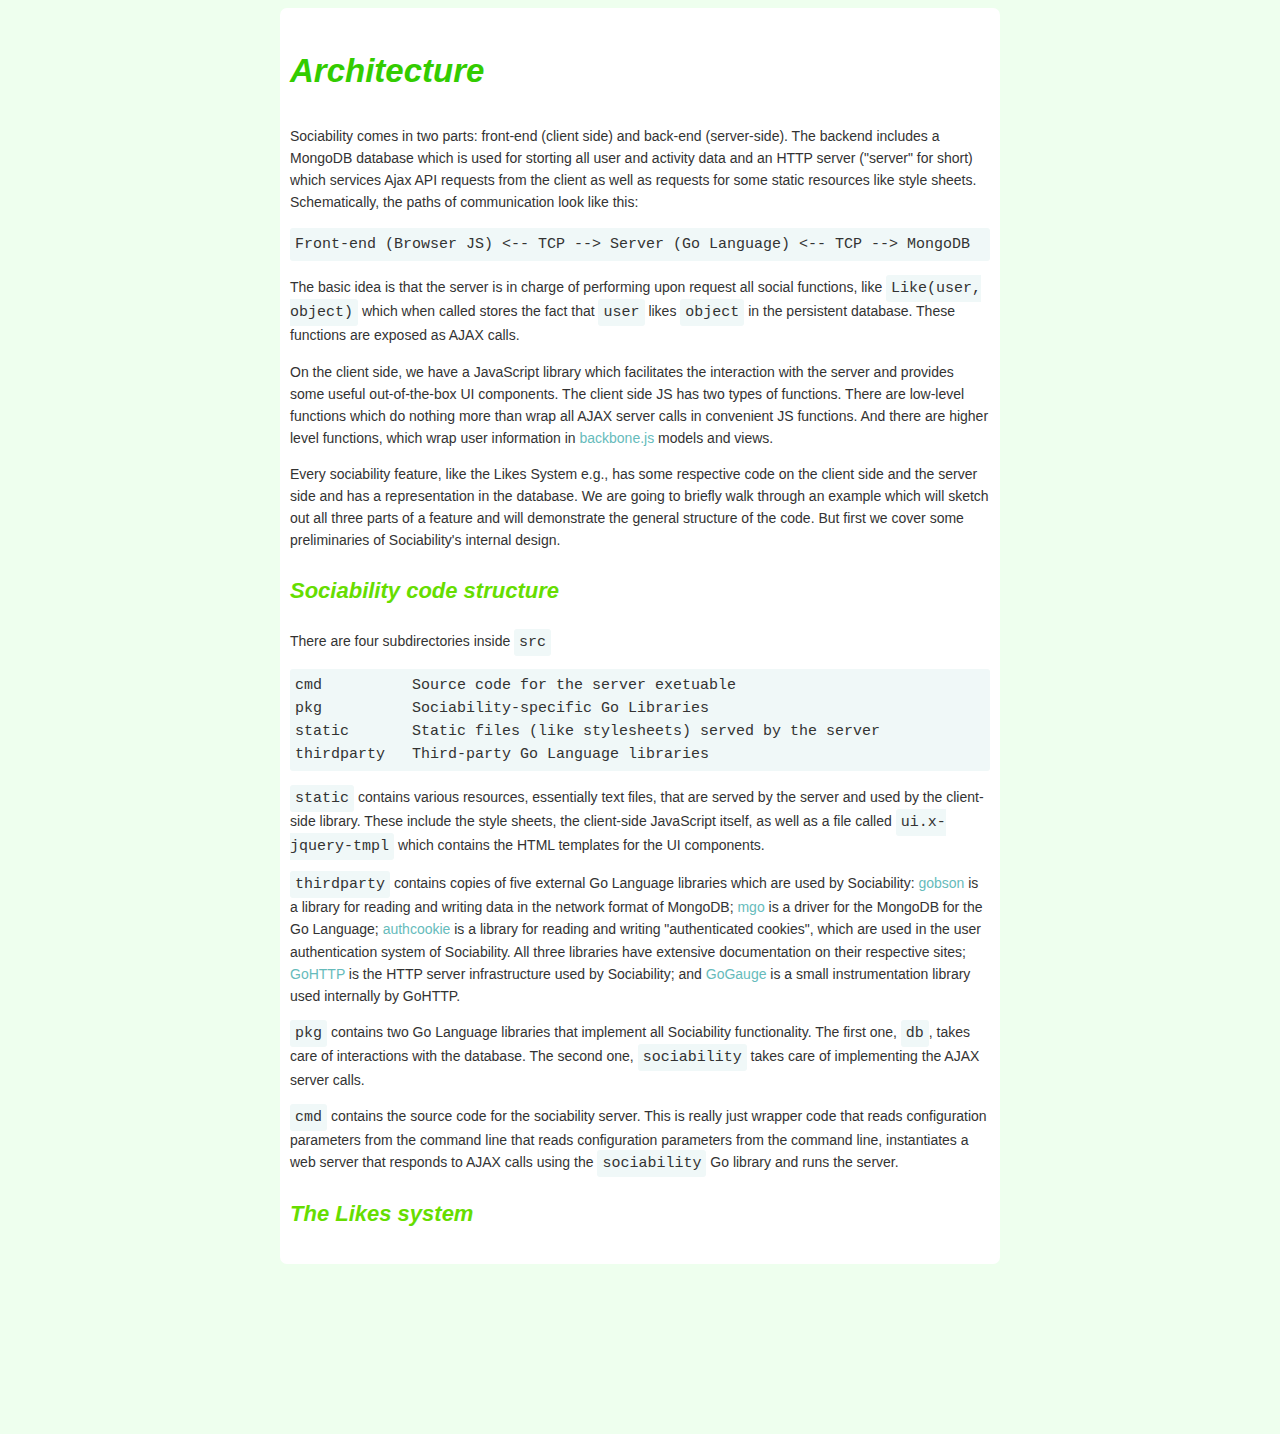
==== arch.html @ bb1a923a "ok" ====
<!doctype html>
<!--[if lt IE 7 ]><html lang="en" class="no-js ie6"><![endif]-->
<!--[if (gt IE 6)|!(IE)]><!--><html lang="en" class="no-js"><!--<![endif]-->
<head>
    <meta charset="utf-8">
    <meta name="viewport" content="initial-scale=1.0, user-scalable=no" />

    <title>Sociability documentation</title>
    <meta name="description" content="Sociability dcumentation">
    <meta name="author" content="Petar Maymounkov">

    <link href="screen.css" media="screen, projection" rel="stylesheet" type="text/css" />
</head>

<body>
	<div class="content">
		<h2>Architecture</h2>
		<p>Sociability comes in two parts: front-end (client side) and back-end
		(server-side). The backend includes a MongoDB database which is used for
		storting all user and activity data and an HTTP server ("server" for short)
		which services Ajax API requests from the client as well as requests 
		for some static resources like style sheets. Schematically, the paths of
		communication look like this:</p>
		<pre>Front-end (Browser JS) <-- TCP --> Server (Go Language) <-- TCP --> MongoDB</pre>
		
		<p>The basic idea is that the server is in charge of performing upon request all social
		functions, like <code>Like(user, object)</code> which when called stores the fact
		that <code>user</code> likes <code>object</code> in the persistent database.
		These functions are exposed as AJAX calls.
		</p>

		<p>On the client side, we have a JavaScript library which facilitates the
		interaction with the server and provides some useful out-of-the-box UI components.
		The client side JS has two types of functions. There are low-level functions which
		do nothing more than wrap all AJAX server calls in convenient JS functions. And
		there are higher level functions, which wrap user information in <a
			href="">backbone.js</a> models and views.</p>

		<p>Every sociability feature, like the Likes System e.g., has some respective code
		on the client side and the server side and has a representation in the database.
		We are going to briefly walk through an example which will sketch out all three
		parts of a feature and will demonstrate the general structure of the code. But
		first we cover some preliminaries of Sociability's internal design.</p>

		<h3>Sociability code structure</h3>
		There are four subdirectories inside <code>src</code>
<pre>
cmd          Source code for the server exetuable
pkg          Sociability-specific Go Libraries
static       Static files (like stylesheets) served by the server
thirdparty   Third-party Go Language libraries
</pre>
		<p><code>static</code> contains various resources, essentially text files, that are
		served by the server and used by the client-side library. These include the style
		sheets, the client-side JavaScript itself, as well as a file called 
		<code>ui.x-jquery-tmpl</code> which contains the HTML templates for the UI
		components.
		</p>

		<p><code>thirdparty</code> contains copies of five external Go Language libraries
		which are used by Sociability: <a href="">gobson</a> is a library for reading and 
		writing data in the network format of MongoDB; <a href="">mgo</a> is a driver for
		the MongoDB for the Go Language; <a href="">authcookie</a> is a library for reading
		and writing "authenticated cookies", which are used in the user authentication
		system of Sociability. All three libraries have extensive documentation on their
		respective sites; <a href="">GoHTTP</a> is the HTTP server infrastructure used by
		Sociability; and <a href="">GoGauge</a> is a small instrumentation library used
		internally by GoHTTP.</p>

		<p><code>pkg</code> contains two Go Language libraries that implement all
		Sociability functionality. The first one, <code>db</code>, takes care of
		interactions with the database. The second one, <code>sociability</code> takes care
		of implementing the AJAX server calls.</p>

		<p><code>cmd</code> contains the source code for the sociability server. This is
		really just wrapper code that reads configuration parameters from the command line
		that reads configuration parameters from the command line, instantiates a web server
		that responds to AJAX calls using the <code>sociability</code> Go library and runs
		the server.</p>

		<h3>The Likes system</h3>
	</div>
</body>
</html>
---- screen.css ----
* {
	font: 14px verdana, sans-serif;
	line-height: 1.58em;
	color: #333;
	background: #efe;
}

a, a:link, a:visited { 
	background: inherit;
	color: #6bb;
	font: inherit; 
	text-decoration: none; 
}
a:hover { 
	background: #000;
	color: #fff;
}

a.anchor, a.anchor:link, a.anchor:visited, a.anchor:hover {
	color: inherit;
	border: inherit;
	padding: inherit;
	margin: inherit;
	background: inherit;
	text-decoration: inherit;
	text-shadow: inherit;
}

code, pre {
	font: 15px/23px Courier, monospace;
	background: #f0f8f8;
	padding: 5px;
	-webkit-border-radius: 3px;
	-moz-border-radius: 3px;
	border-radius: 3px;
	//border: 1px dotted #cca;
	border: 0;
}

pre {
}

h1, h2, h3, h4, h5 {
	font-family: Georgia, sans-serif;
	font-weight: bold;
	color: black;
}

h1 { font-size: 38px; }
h2 { font-size: 33px; font-style: italic; color: #3c0; }
h3 { font-size: 22px; font-style: italic; color: #6d0; }

div.content {
	margin: auto auto;
	width: 700px;
	margin-bottom: 170px;
	padding: 10px;
	-webkit-border-radius: 7px;
	-moz-border-radius: 7px;
	border-radius: 7px;
	background: #fff;
}
div.content p { background: inherit; }
div.content h2 { background: inherit; }
div.content h3 { background: inherit; }
div.content ul { background: inherit; }
div.content ol { background: inherit; }
div.content li { background: inherit; }
div.content dl { background: inherit; }
div.content dt { background: inherit; }
div.content dd { background: inherit; }
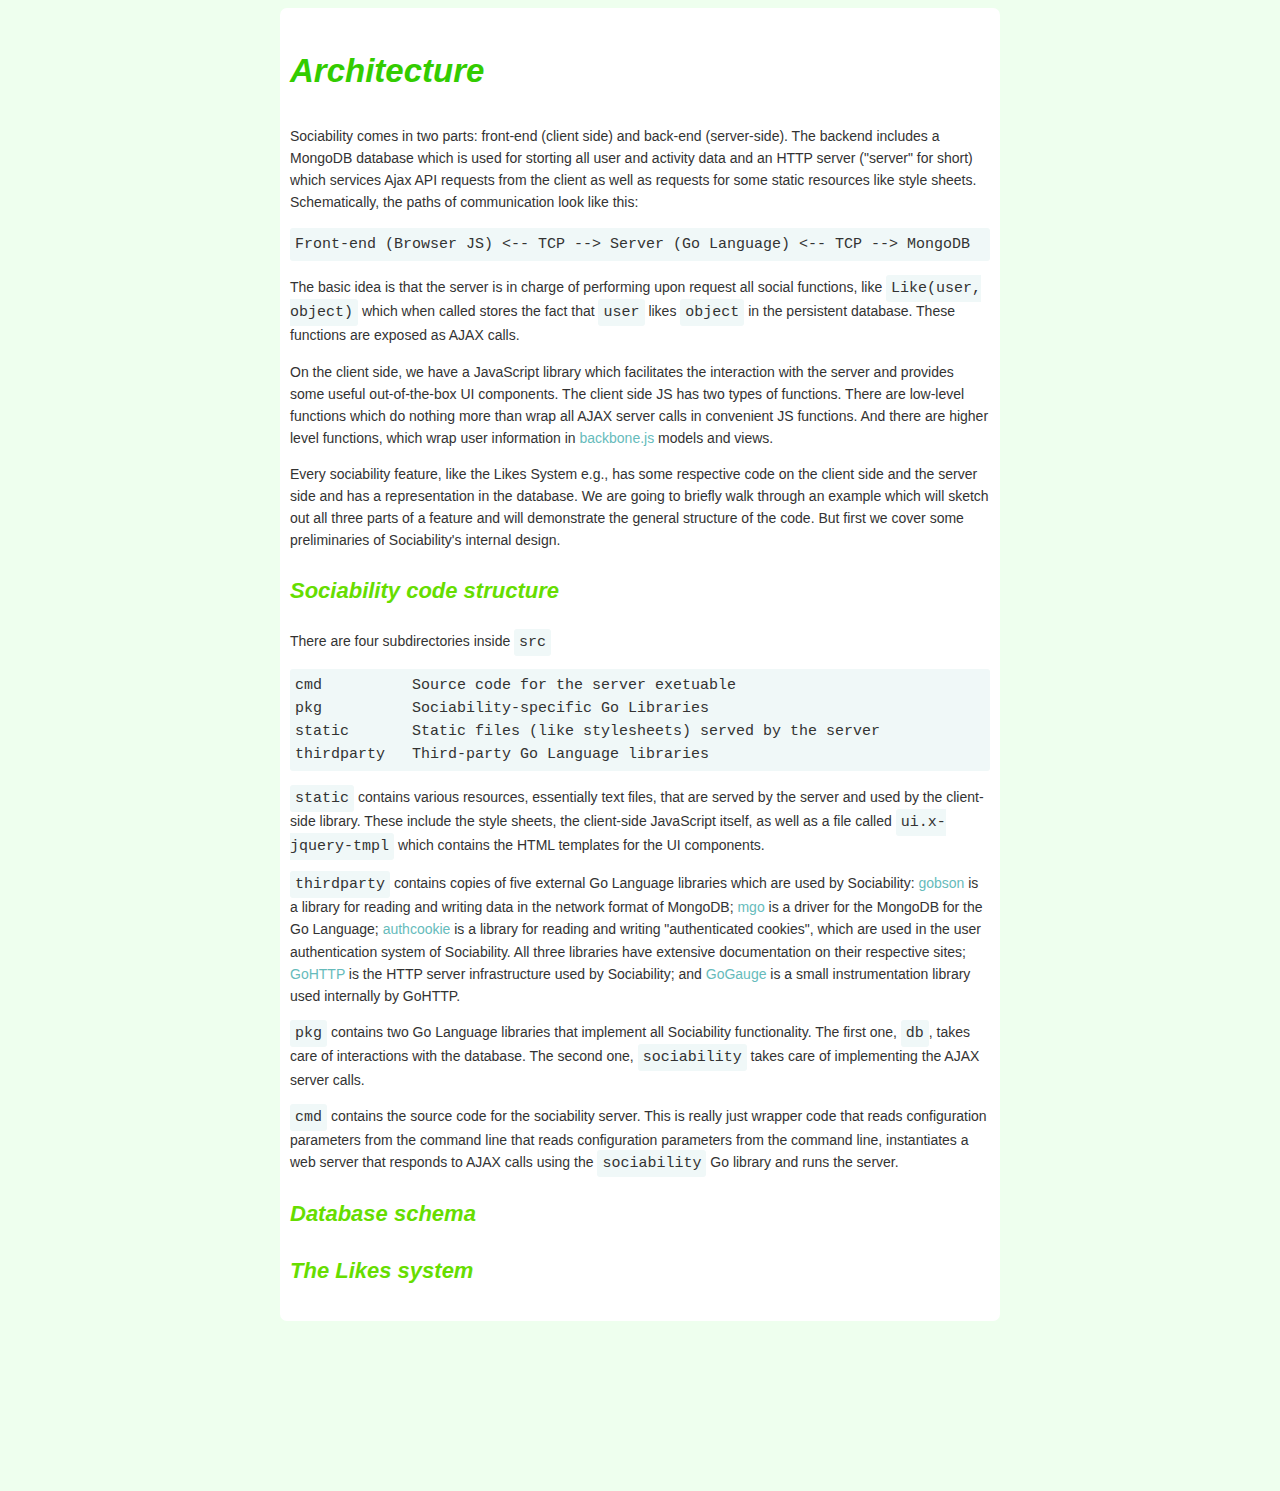
==== commit c182707e: "ok" ====
--- a/arch.html
+++ b/arch.html
@@ -78,6 +78,9 @@
 		that responds to AJAX calls using the <code>sociability</code> Go library and runs
 		the server.</p>
 
+		<h3>Database schema</h3>
+
+
 		<h3>The Likes system</h3>
 	</div>
 </body>
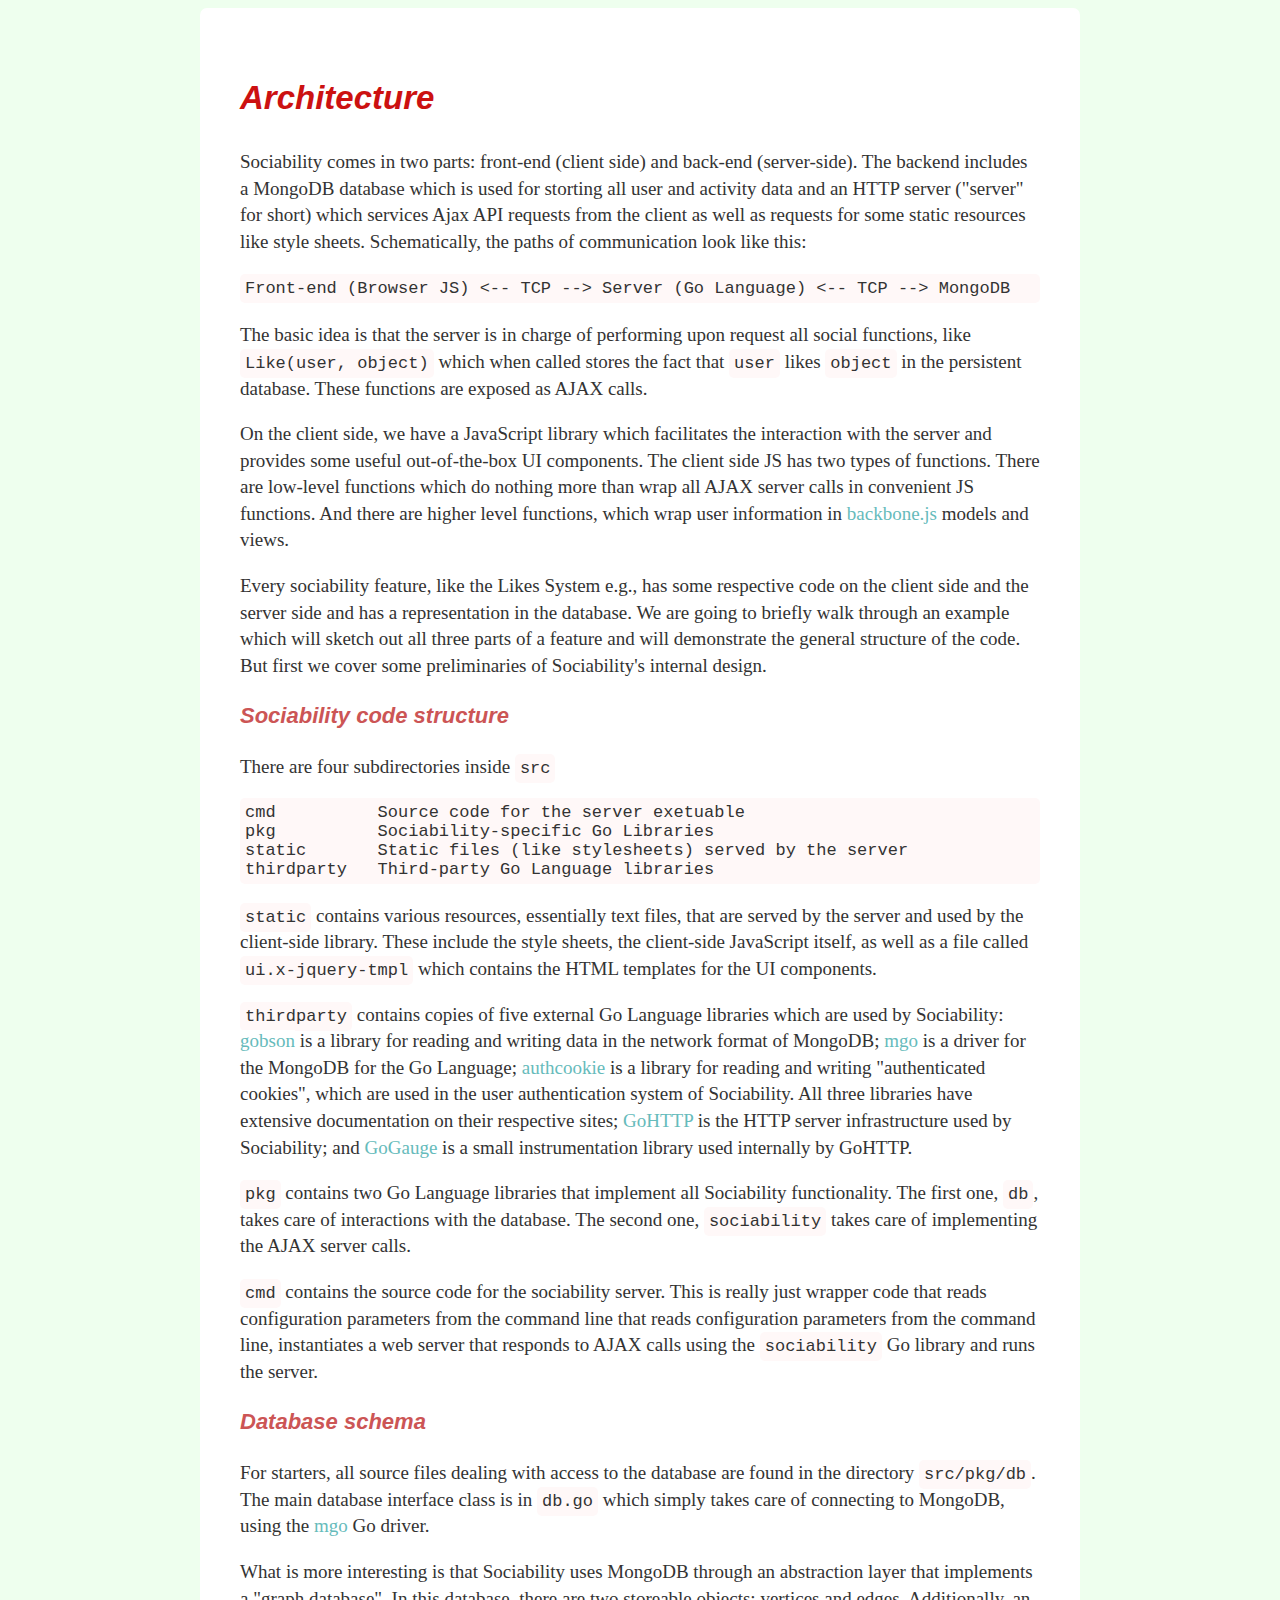
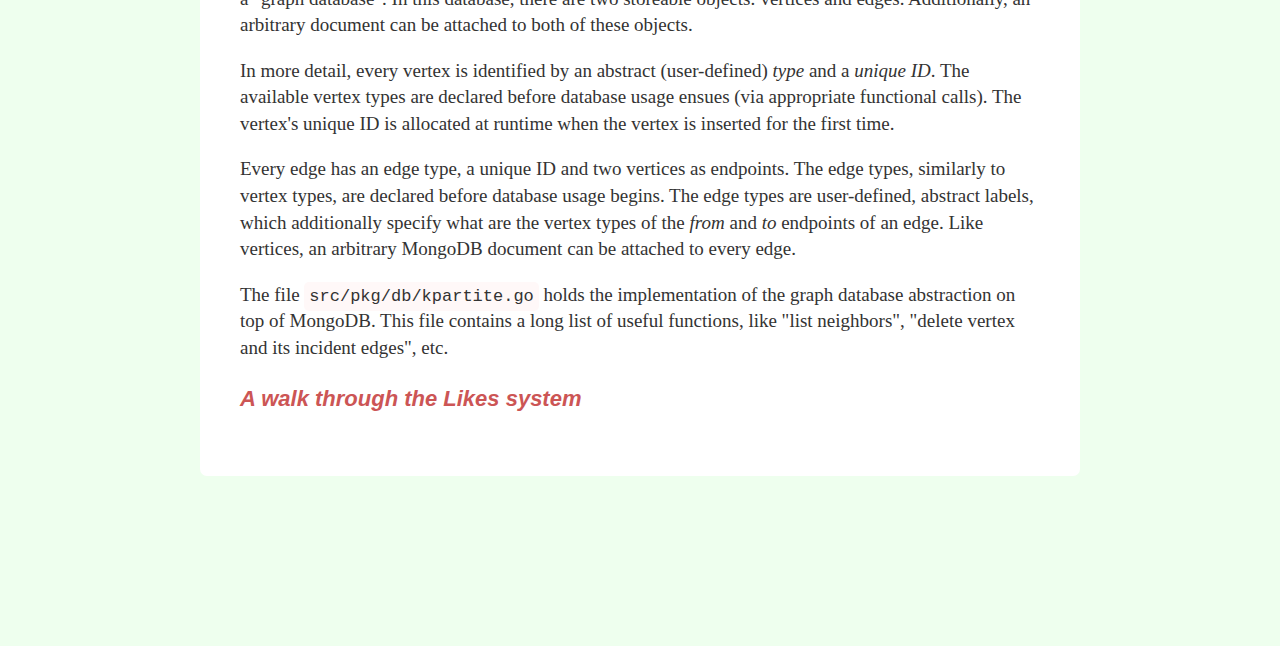
==== commit 82e9acc2: "ok" ====
--- a/arch.html
+++ b/arch.html
@@ -80,8 +80,35 @@
 
 		<h3>Database schema</h3>
 
+		<p>For starters, all source files dealing with access to the database are found in the directory
+		<code>src/pkg/db</code>. The main database interface class is in <code>db.go</code>
+		which simply takes care of connecting to MongoDB, using the <a href="">mgo</a>
+		Go driver.
+		</p>
 
-		<h3>The Likes system</h3>
+		<p>What is more interesting is that Sociability uses MongoDB through
+		an abstraction layer that implements a "graph database". In this database,
+		there are two storeable objects: vertices and edges. Additionally, an arbitrary
+		document can be attached to both of these objects.</p>
+
+		<p>In more detail, every vertex is identified by an abstract (user-defined) <em>type</em> and a 
+		<em>unique ID</em>. The available vertex types are declared before
+		database usage ensues (via appropriate functional calls). The vertex's unique ID is
+		allocated at runtime when the vertex is inserted for the first time.
+		</p>
+
+		<p>Every edge has an edge type, a unique ID and two vertices as endpoints. The edge
+		types, similarly to vertex types, are declared before database usage begins. The
+		edge types are user-defined, abstract labels, which additionally specify what are
+		the vertex types of the <em>from</em> and <em>to</em> endpoints of an edge.
+		Like vertices, an arbitrary MongoDB document can be attached to every edge.</p>
+
+		<p>The file <code>src/pkg/db/kpartite.go</code> holds the implementation of the
+		graph database abstraction on top of MongoDB. This file contains a long list of
+		useful functions, like "list neighbors", "delete vertex and its incident edges", etc.
+		</p>
+
+		<h3>A walk through the Likes system</h3>
 	</div>
 </body>
 </html>
--- a/screen.css
+++ b/screen.css
@@ -1,6 +1,6 @@
 * {
-	font: 14px verdana, sans-serif;
-	line-height: 1.58em;
+	font: 19px times, verdana, sans-serif;
+	line-height: 1.40em;
 	color: #333;
 	background: #efe;
 }
@@ -27,12 +27,12 @@
 }
 
 code, pre {
-	font: 15px/23px Courier, monospace;
-	background: #f0f8f8;
+	font: 17px Courier, monospace;
+	background: #fff8f8;
 	padding: 5px;
-	-webkit-border-radius: 3px;
-	-moz-border-radius: 3px;
-	border-radius: 3px;
+	-webkit-border-radius: 5px;
+	-moz-border-radius: 5px;
+	border-radius: 5px;
 	//border: 1px dotted #cca;
 	border: 0;
 }
@@ -46,15 +46,18 @@
 	color: black;
 }
 
+em { background: none; font-style: italic; }
+b { background: none; font-weight: bold; }
+
 h1 { font-size: 38px; }
-h2 { font-size: 33px; font-style: italic; color: #3c0; }
-h3 { font-size: 22px; font-style: italic; color: #6d0; }
+h2 { font-size: 33px; font-style: italic; color: #c11; }
+h3 { font-size: 22px; font-style: italic; color: #c55; }
 
 div.content {
 	margin: auto auto;
-	width: 700px;
+	width: 800px;
 	margin-bottom: 170px;
-	padding: 10px;
+	padding: 40px;
 	-webkit-border-radius: 7px;
 	-moz-border-radius: 7px;
 	border-radius: 7px;
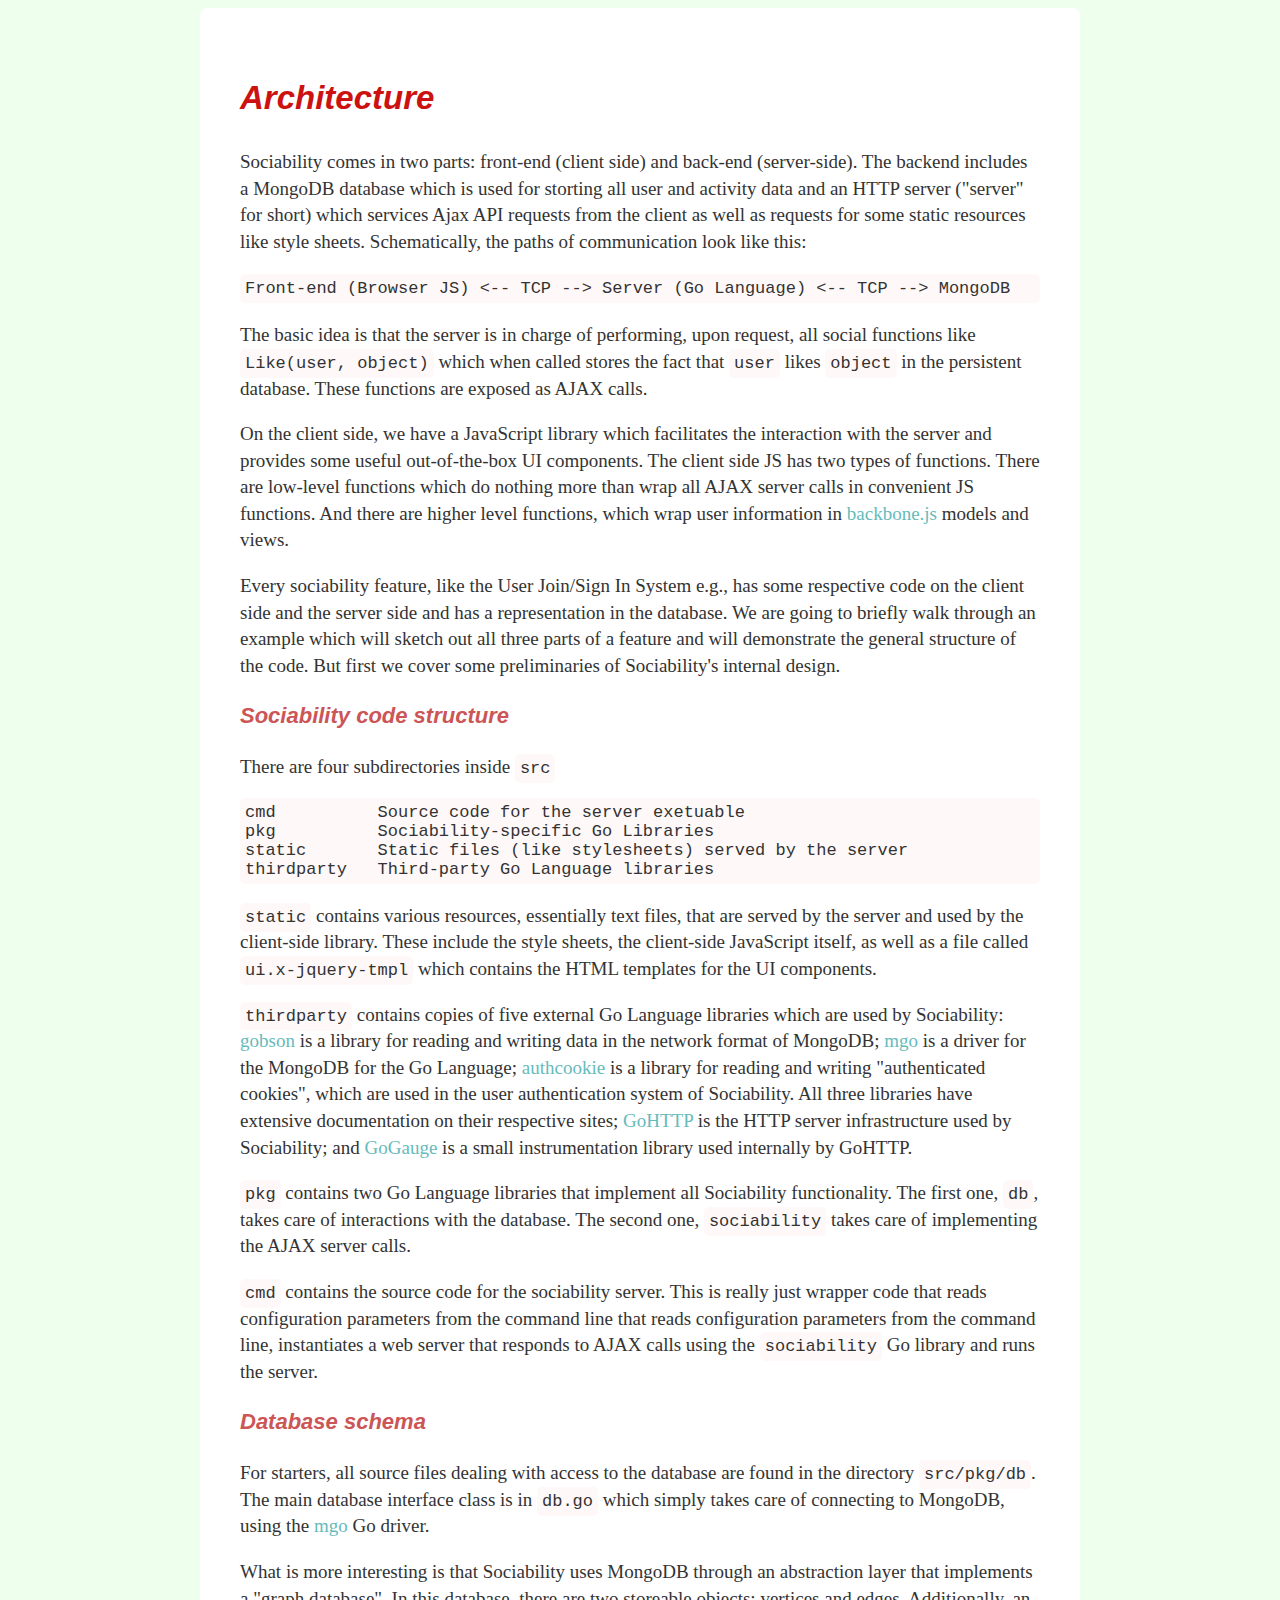
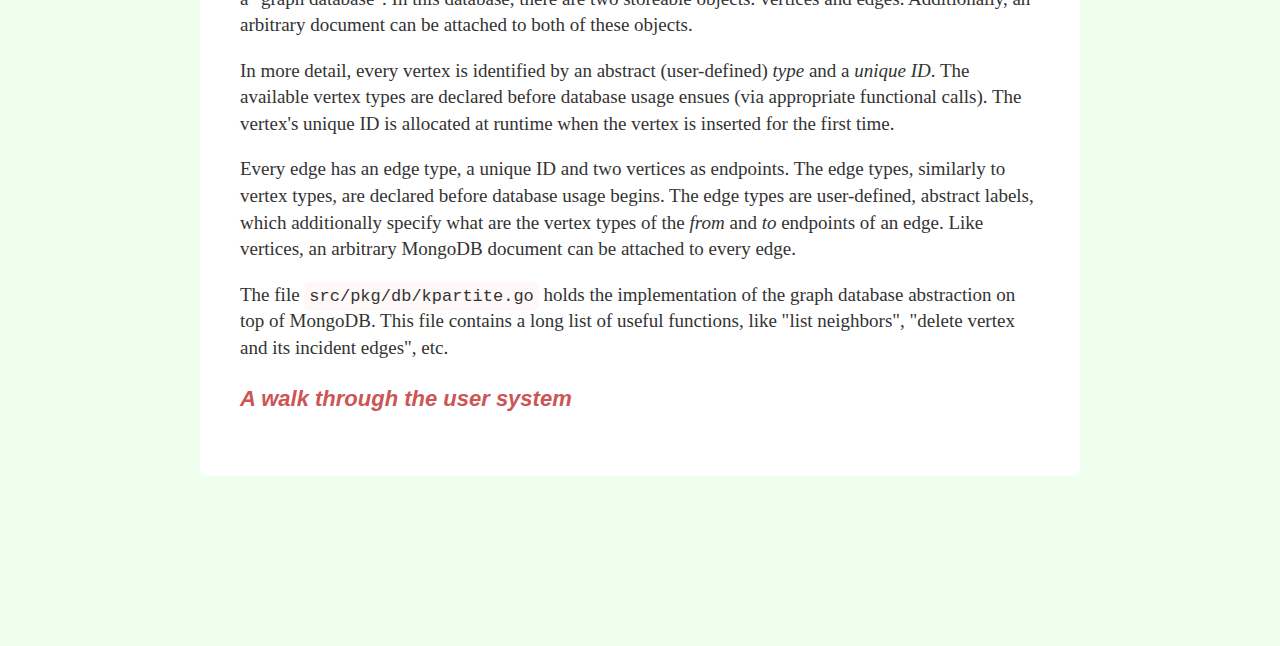
==== commit 08ac5bbb: "ok" ====
--- a/arch.html
+++ b/arch.html
@@ -23,8 +23,8 @@
 		communication look like this:</p>
 		<pre>Front-end (Browser JS) <-- TCP --> Server (Go Language) <-- TCP --> MongoDB</pre>
 		
-		<p>The basic idea is that the server is in charge of performing upon request all social
-		functions, like <code>Like(user, object)</code> which when called stores the fact
+		<p>The basic idea is that the server is in charge of performing, upon request, all social
+		functions like <code>Like(user, object)</code> which when called stores the fact
 		that <code>user</code> likes <code>object</code> in the persistent database.
 		These functions are exposed as AJAX calls.
 		</p>
@@ -36,7 +36,7 @@
 		there are higher level functions, which wrap user information in <a
 			href="">backbone.js</a> models and views.</p>
 
-		<p>Every sociability feature, like the Likes System e.g., has some respective code
+		<p>Every sociability feature, like the User Join/Sign In System e.g., has some respective code
 		on the client side and the server side and has a representation in the database.
 		We are going to briefly walk through an example which will sketch out all three
 		parts of a feature and will demonstrate the general structure of the code. But
@@ -108,7 +108,7 @@
 		useful functions, like "list neighbors", "delete vertex and its incident edges", etc.
 		</p>
 
-		<h3>A walk through the Likes system</h3>
+		<h3>A walk through the user system</h3>
 	</div>
 </body>
 </html>
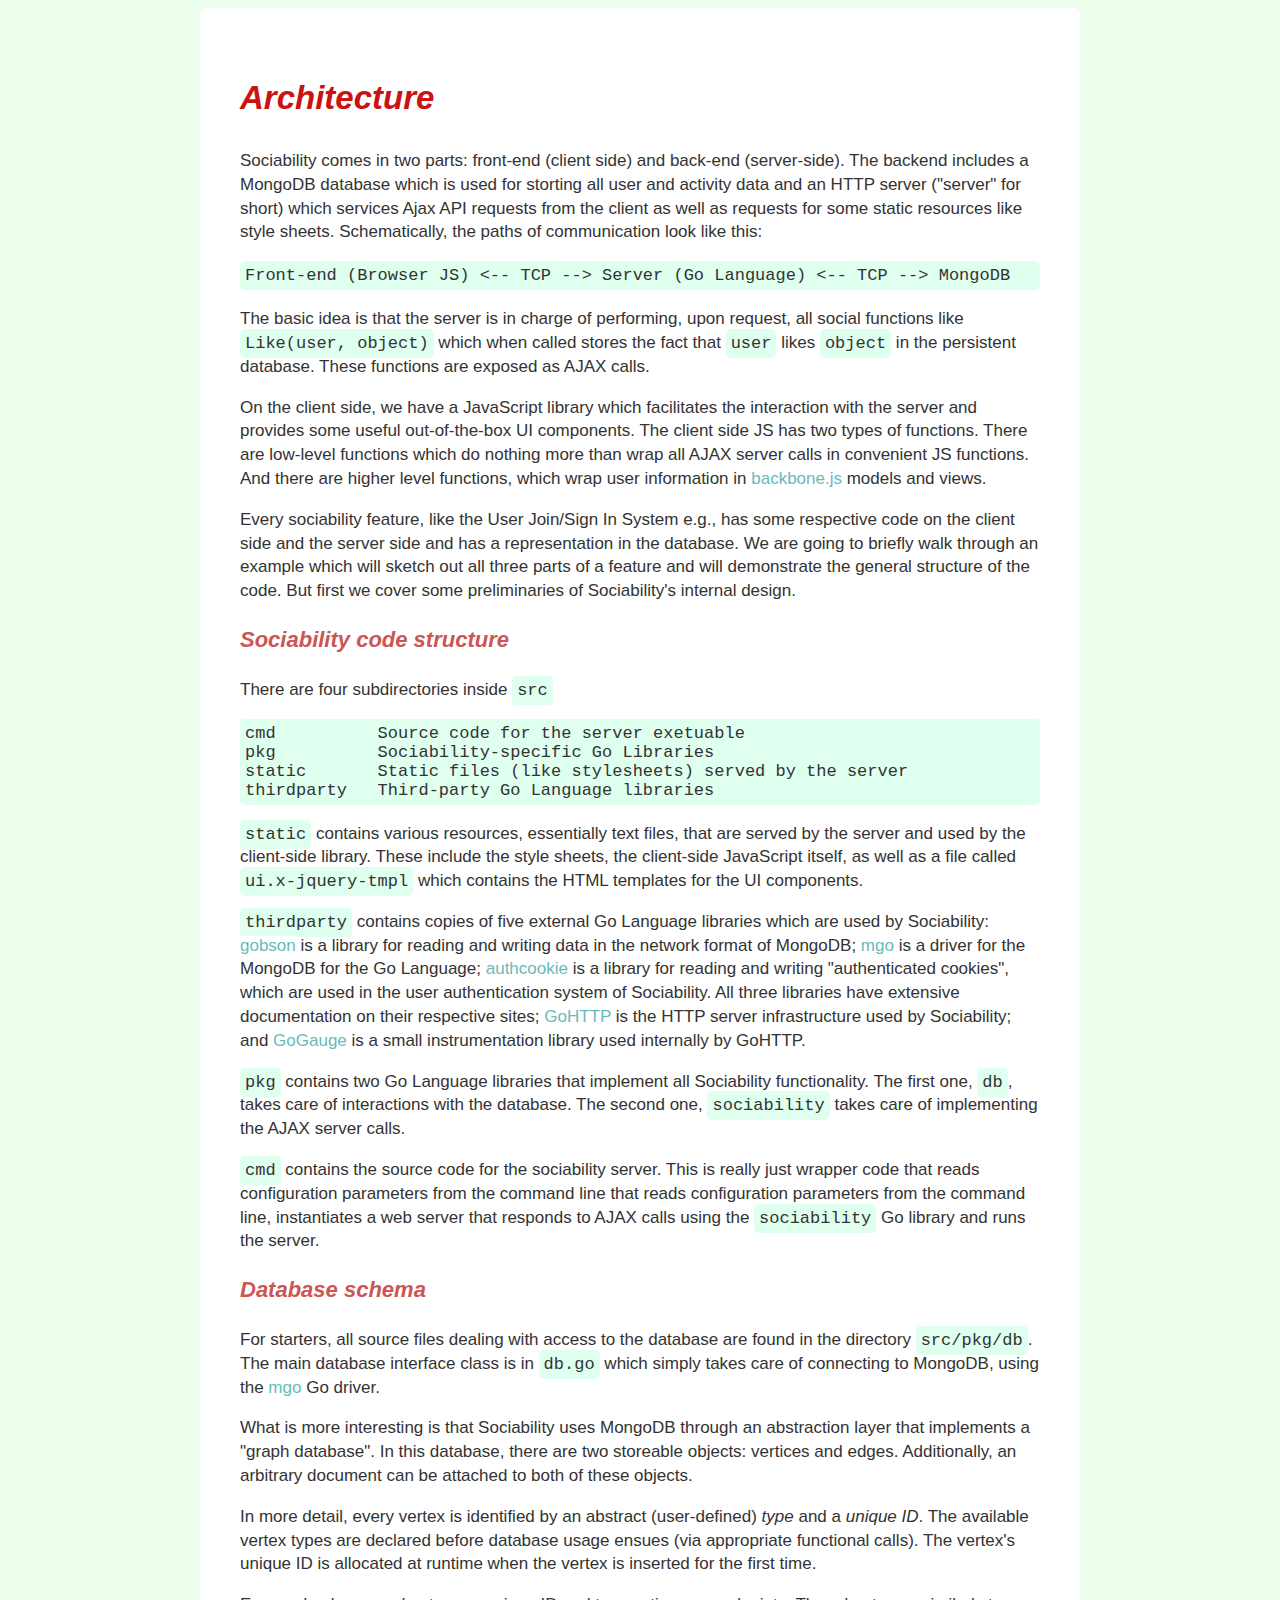
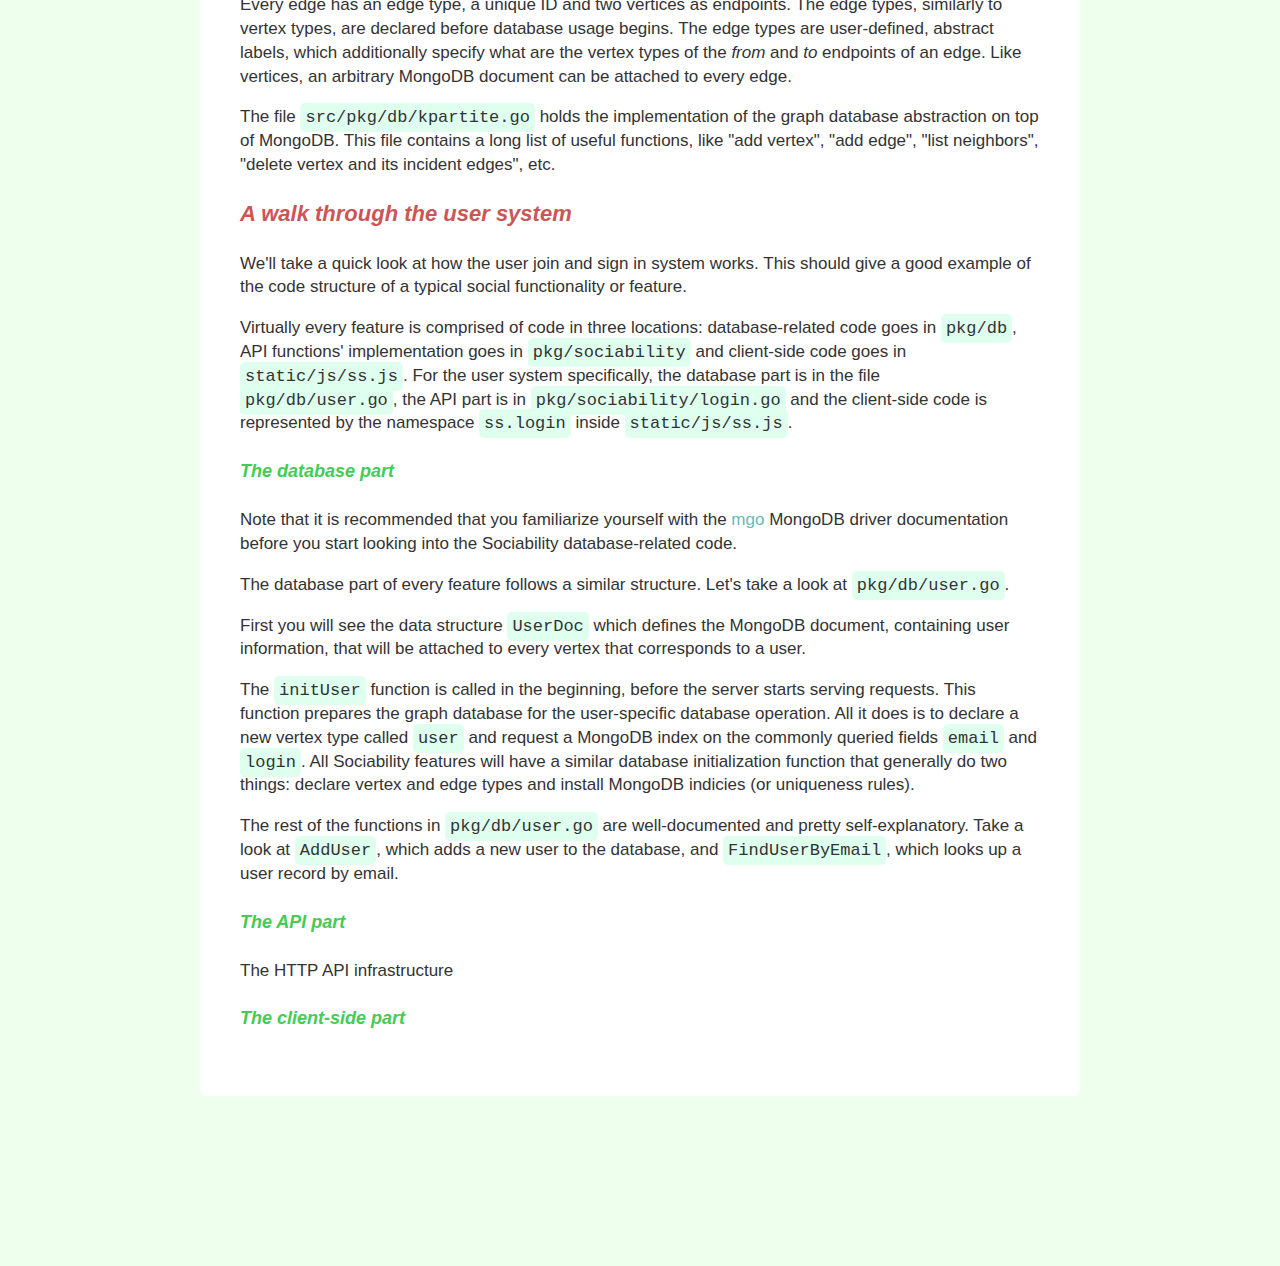
==== commit 95f04e1f: "ok" ====
--- a/arch.html
+++ b/arch.html
@@ -34,7 +34,7 @@
 		The client side JS has two types of functions. There are low-level functions which
 		do nothing more than wrap all AJAX server calls in convenient JS functions. And
 		there are higher level functions, which wrap user information in <a
-			href="">backbone.js</a> models and views.</p>
+			href="http://documentcloud.github.com/backbone/">backbone.js</a> models and views.</p>
 
 		<p>Every sociability feature, like the User Join/Sign In System e.g., has some respective code
 		on the client side and the server side and has a representation in the database.
@@ -58,13 +58,13 @@
 		</p>
 
 		<p><code>thirdparty</code> contains copies of five external Go Language libraries
-		which are used by Sociability: <a href="">gobson</a> is a library for reading and 
-		writing data in the network format of MongoDB; <a href="">mgo</a> is a driver for
-		the MongoDB for the Go Language; <a href="">authcookie</a> is a library for reading
+		which are used by Sociability: <a href="http://labix.org/gobson">gobson</a> is a library for reading and 
+		writing data in the network format of MongoDB; <a href="http://labix.org/mgo">mgo</a> is a driver for
+		the MongoDB for the Go Language; <a href="https://github.com/dchest/authcookie">authcookie</a> is a library for reading
 		and writing "authenticated cookies", which are used in the user authentication
 		system of Sociability. All three libraries have extensive documentation on their
-		respective sites; <a href="">GoHTTP</a> is the HTTP server infrastructure used by
-		Sociability; and <a href="">GoGauge</a> is a small instrumentation library used
+		respective sites; <a href="https://github.com/petar/GoHTTP">GoHTTP</a> is the HTTP server infrastructure used by
+		Sociability; and <a href="https://github.com/petar/GoGauge">GoGauge</a> is a small instrumentation library used
 		internally by GoHTTP.</p>
 
 		<p><code>pkg</code> contains two Go Language libraries that implement all
@@ -82,7 +82,8 @@
 
 		<p>For starters, all source files dealing with access to the database are found in the directory
 		<code>src/pkg/db</code>. The main database interface class is in <code>db.go</code>
-		which simply takes care of connecting to MongoDB, using the <a href="">mgo</a>
+		which simply takes care of connecting to MongoDB, using the <a
+			href="http://labix.org/mgo">mgo</a>
 		Go driver.
 		</p>
 
@@ -105,10 +106,54 @@
 
 		<p>The file <code>src/pkg/db/kpartite.go</code> holds the implementation of the
 		graph database abstraction on top of MongoDB. This file contains a long list of
-		useful functions, like "list neighbors", "delete vertex and its incident edges", etc.
+		useful functions, like "add vertex", "add edge", "list neighbors", 
+		"delete vertex and its incident edges", etc.
 		</p>
 
 		<h3>A walk through the user system</h3>
+		<p>We'll take a quick look at how the user join and sign in system works.
+	       	This should give a good example of the code structure of a typical social
+		functionality or feature.</p>
+
+		<p>Virtually every feature is comprised of code in three locations: database-related
+		code goes in <code>pkg/db</code>, API functions' implementation goes in 
+		<code>pkg/sociability</code> and client-side code goes in
+		<code>static/js/ss.js</code>. For the user system specifically, the database
+		part is in the file <code>pkg/db/user.go</code>, the API part is in
+		<code>pkg/sociability/login.go</code> and the client-side code is represented
+		by the namespace <code>ss.login</code> inside <code>static/js/ss.js</code>.
+
+		<h4>The database part</h4>
+		<p>Note that it is recommended that you familiarize yourself with the <a
+			href="http://labix.org/mgo">mgo</a> MongoDB driver documentation before you start
+		looking into the Sociability database-related code.</p>
+
+		<p>The database part of every feature follows a similar structure. Let's take a look
+		at <code>pkg/db/user.go</code>.</p>
+
+		<p>First you will see the data structure 
+		<code>UserDoc</code> which defines the MongoDB document, containing user
+		information, that will be attached to every vertex that corresponds to a user.
+		</p>
+
+		<p>The <code>initUser</code> function is called in the beginning, before the server
+		starts serving requests. This function prepares the graph database for the
+		user-specific database operation. All it does is to declare a new vertex type called 
+		<code>user</code> and request a MongoDB index on the commonly queried fields 
+		<code>email</code> and <code>login</code>. All Sociability features will have a
+		similar database initialization function that generally do two things:
+		declare vertex and edge types and install MongoDB indicies (or uniqueness rules).
+		</p>
+
+		<p>The rest of the functions in <code>pkg/db/user.go</code> are well-documented and
+		pretty self-explanatory. Take a look at <code>AddUser</code>, which adds a new
+		user to the database, and <code>FindUserByEmail</code>, which looks up a user record
+		by email.</p>
+
+		<h4>The API part</h4>
+		<p>The HTTP API infrastructure
+
+		<h4>The client-side part</h4>
 	</div>
 </body>
 </html>
--- a/screen.css
+++ b/screen.css
@@ -1,5 +1,5 @@
 * {
-	font: 19px times, verdana, sans-serif;
+	font: 17px sans-serif, times, verdana, sans-serif;
 	line-height: 1.40em;
 	color: #333;
 	background: #efe;
@@ -12,8 +12,8 @@
 	text-decoration: none; 
 }
 a:hover { 
-	background: #000;
-	color: #fff;
+	color: #388;
+	text-decoration: underline;
 }
 
 a.anchor, a.anchor:link, a.anchor:visited, a.anchor:hover {
@@ -28,7 +28,7 @@
 
 code, pre {
 	font: 17px Courier, monospace;
-	background: #fff8f8;
+	background: #dfffef;
 	padding: 5px;
 	-webkit-border-radius: 5px;
 	-moz-border-radius: 5px;
@@ -41,6 +41,7 @@
 }
 
 h1, h2, h3, h4, h5 {
+	background: none;
 	font-family: Georgia, sans-serif;
 	font-weight: bold;
 	color: black;
@@ -52,6 +53,7 @@
 h1 { font-size: 38px; }
 h2 { font-size: 33px; font-style: italic; color: #c11; }
 h3 { font-size: 22px; font-style: italic; color: #c55; }
+h4 { font-size: 18px; font-style: italic; color: #4c5; }
 
 div.content {
 	margin: auto auto;
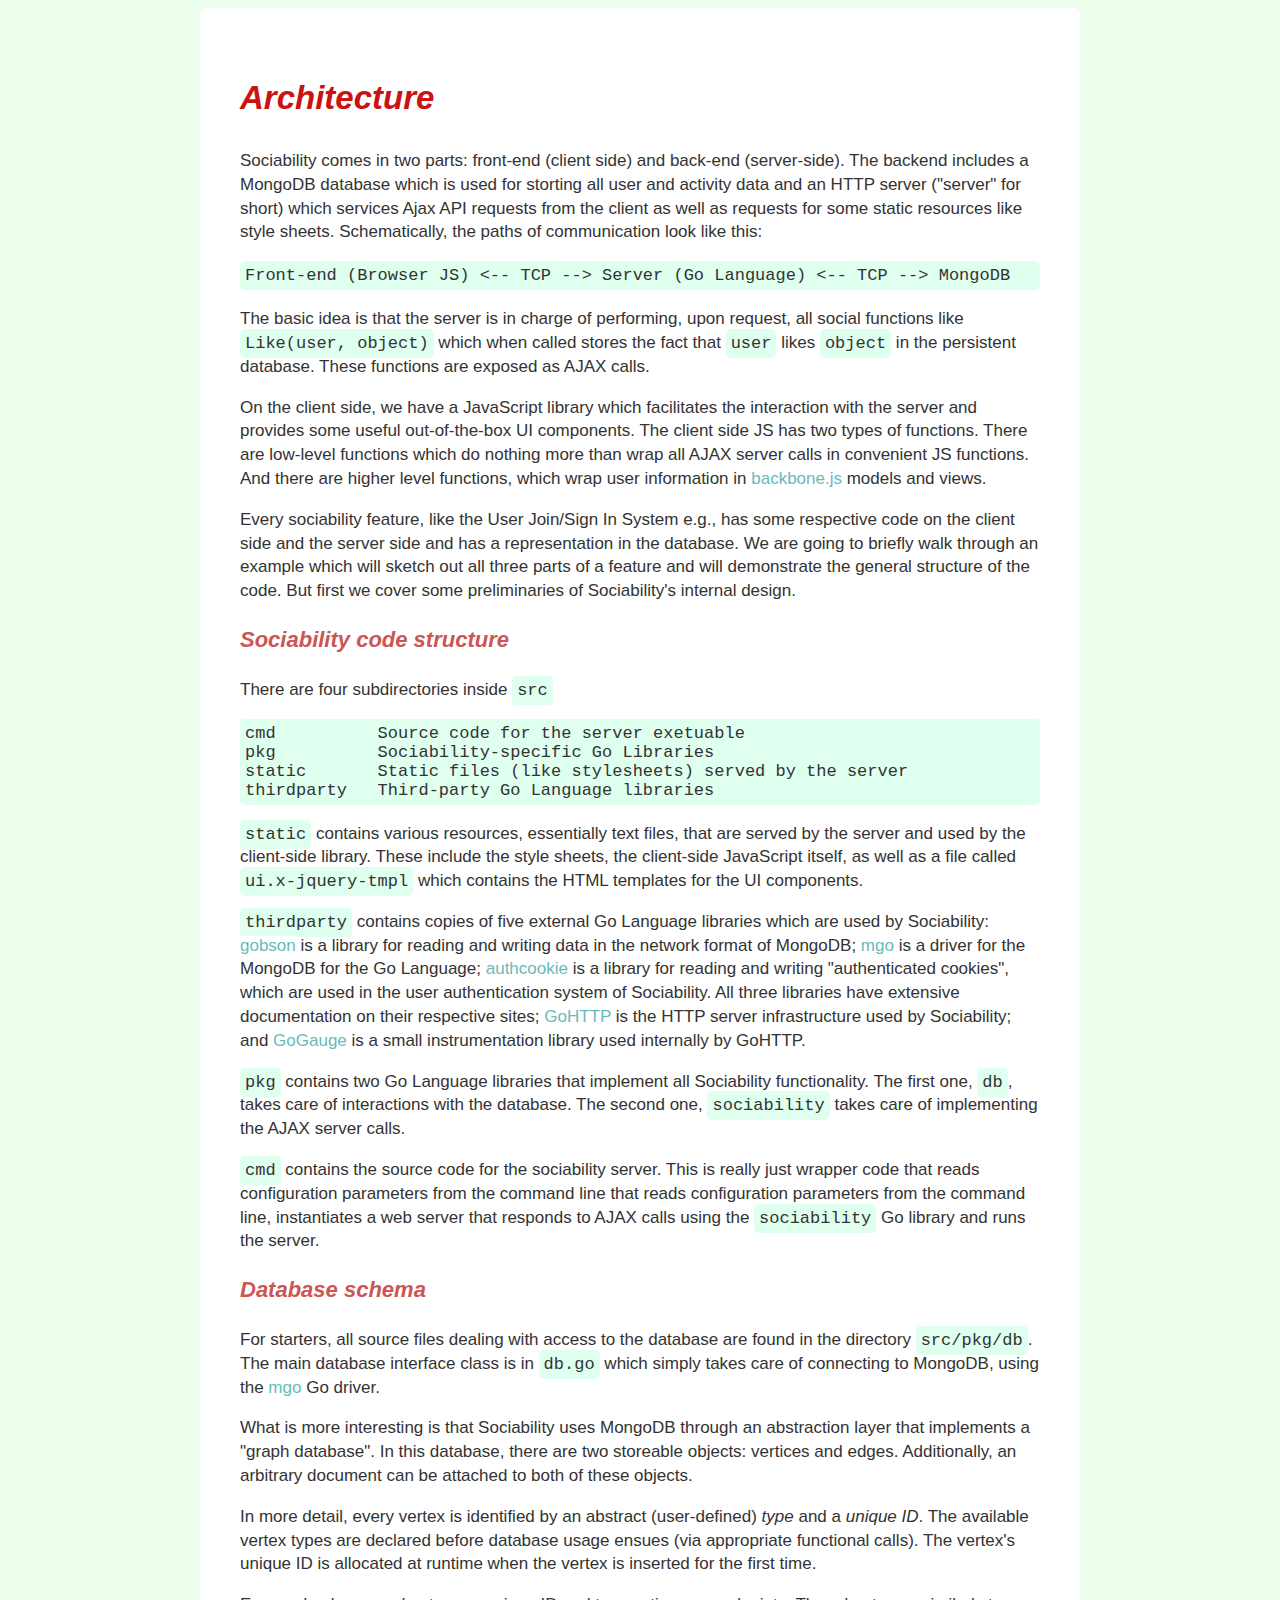
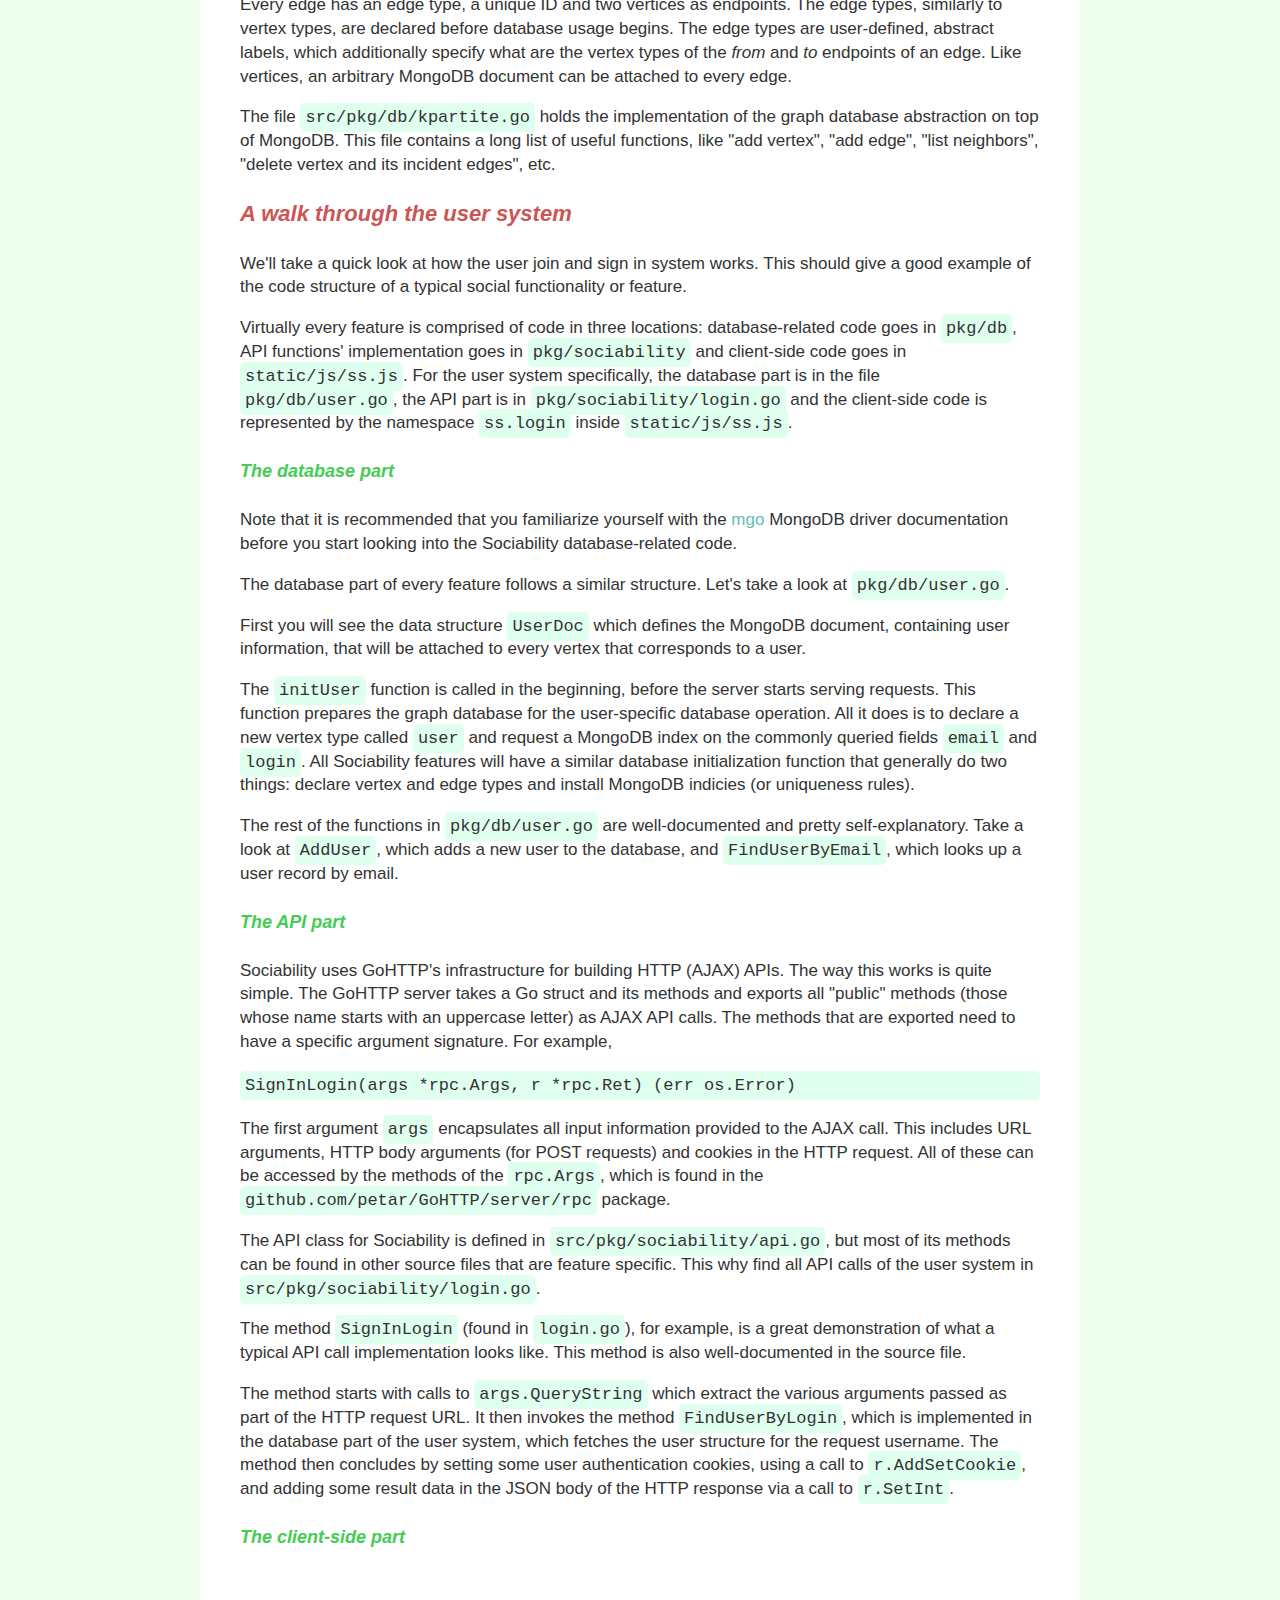
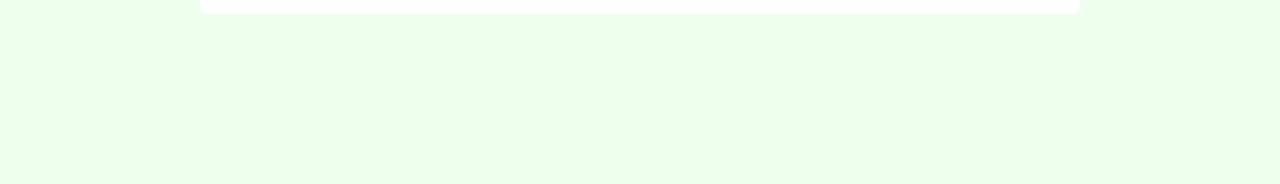
==== commit da90f5eb: "ok" ====
--- a/arch.html
+++ b/arch.html
@@ -151,7 +151,36 @@
 		by email.</p>
 
 		<h4>The API part</h4>
-		<p>The HTTP API infrastructure
+		<p>Sociability uses GoHTTP's infrastructure for building HTTP (AJAX) APIs. The way
+		this works is quite simple. The GoHTTP server takes a Go struct and its methods and
+		exports all "public" methods (those whose name starts with an uppercase letter) as
+		AJAX API calls. The methods that are exported need to have a specific argument
+		signature. For example,
+<pre>
+SignInLogin(args *rpc.Args, r *rpc.Ret) (err os.Error)
+</pre>
+		<p>The first argument <code>args</code> encapsulates all input information provided
+		to the AJAX call. This includes URL arguments, HTTP body arguments (for POST
+		requests) and cookies in the HTTP request. All of these can be accessed by the
+		methods of the <code>rpc.Args</code>, which is found in the 
+		<code>github.com/petar/GoHTTP/server/rpc</code> package.</p>
+
+		<p>The API class for Sociability is defined in
+		<code>src/pkg/sociability/api.go</code>, but most of its methods can be found in
+		other source files that are feature specific. This why find all API calls of the
+		user system in <code>src/pkg/sociability/login.go</code>.</p>
+
+		<p>The method <code>SignInLogin</code> (found in <code>login.go</code>), for example,
+		is a great demonstration of what a typical API call implementation looks like. This
+		method is also well-documented in the source file.</p>
+
+		<p>The method starts with calls to <code>args.QueryString</code> which extract the
+		various arguments passed as part of the HTTP request URL. It then invokes the
+		method <code>FindUserByLogin</code>, which is implemented in the database part of 
+		the user system, which fetches the user structure for the request username.
+		The method then concludes by setting some user authentication cookies, using
+		a call to <code>r.AddSetCookie</code>, and adding some result data in the JSON body
+		of the HTTP response via a call to <code>r.SetInt</code>.
 
 		<h4>The client-side part</h4>
 	</div>
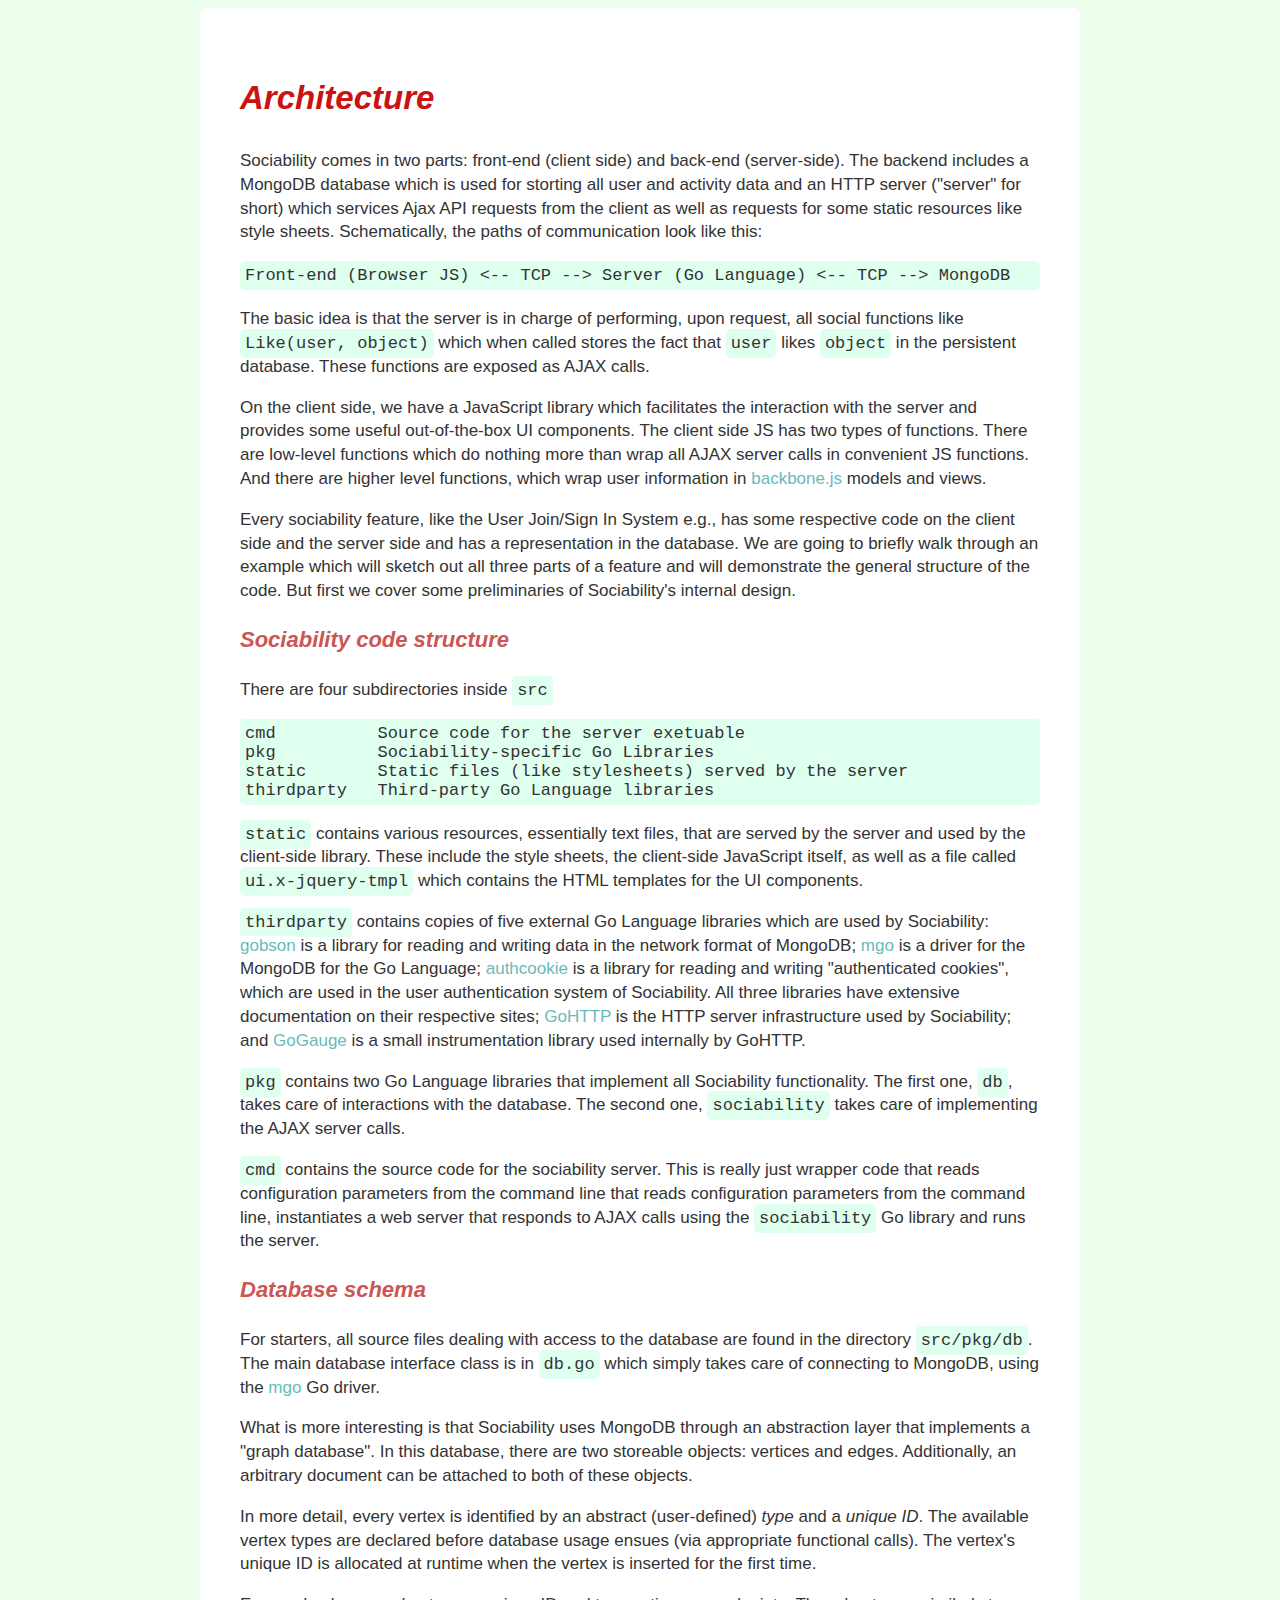
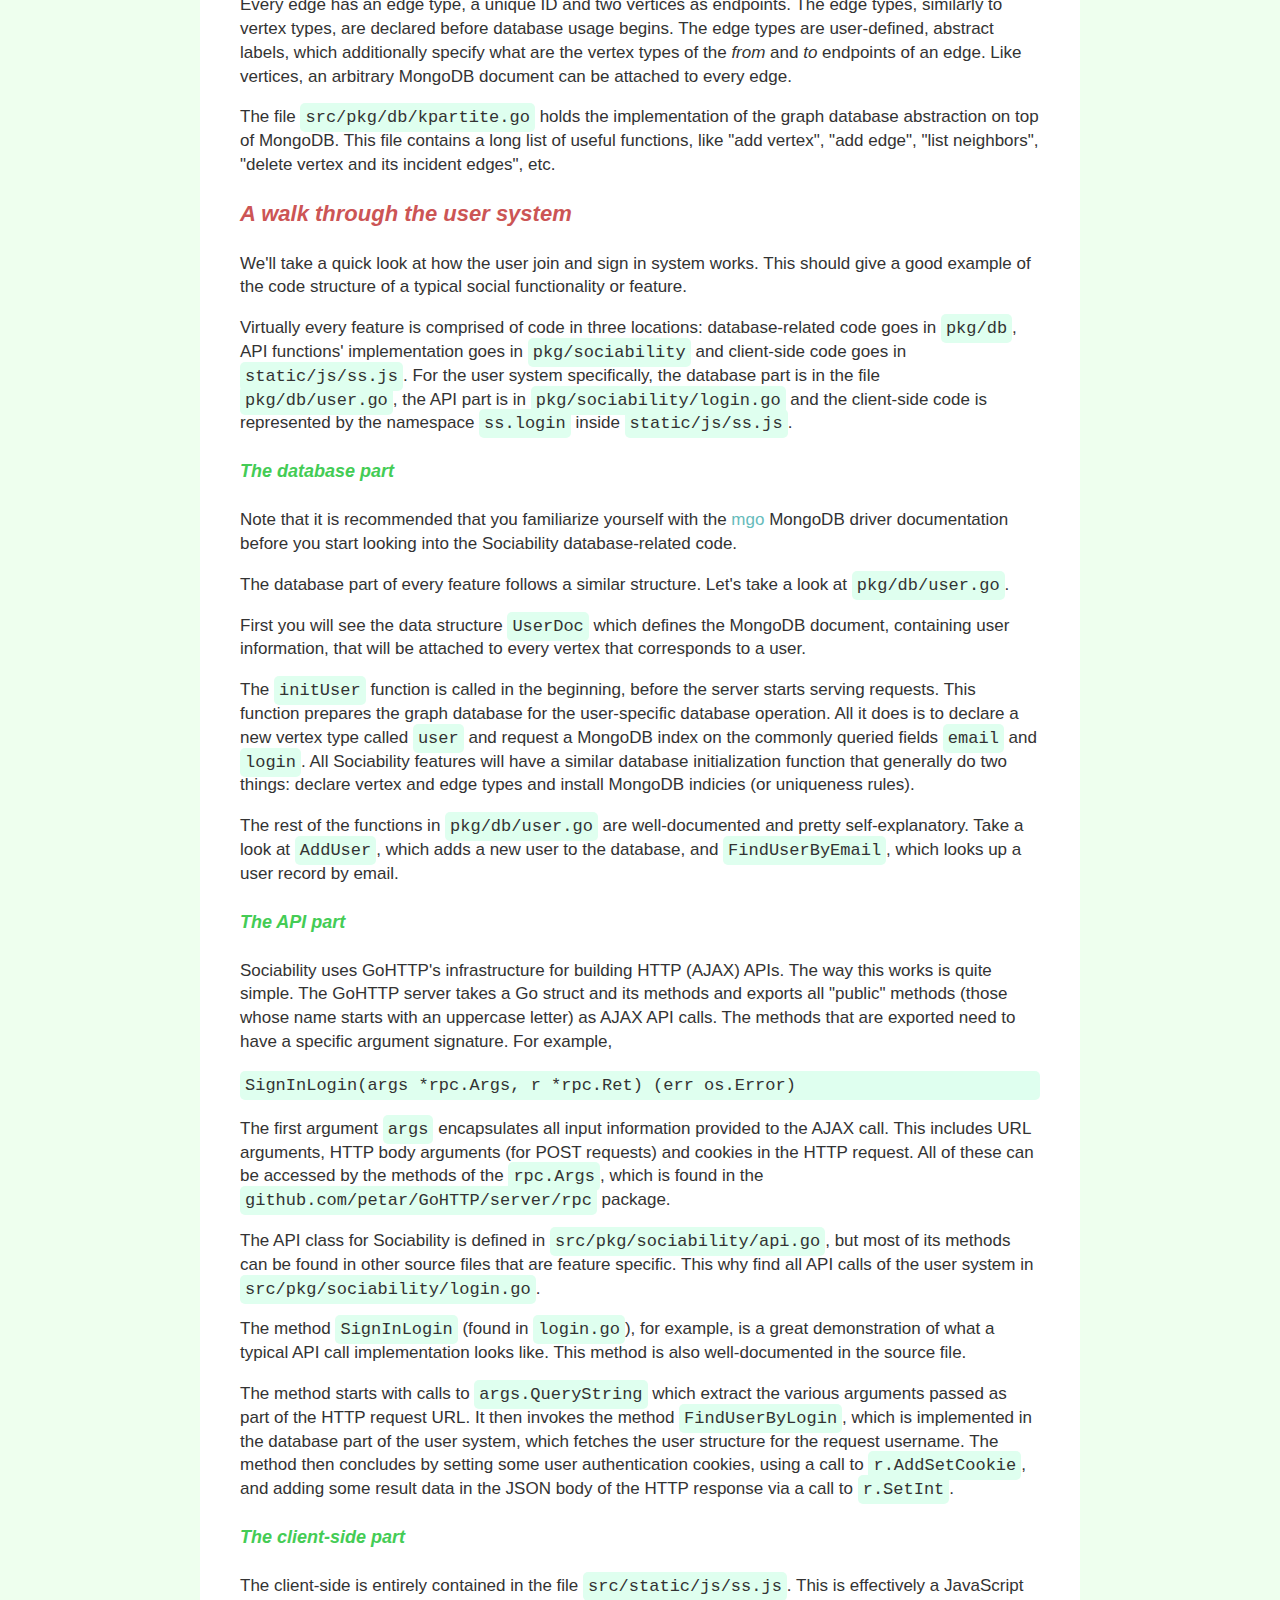
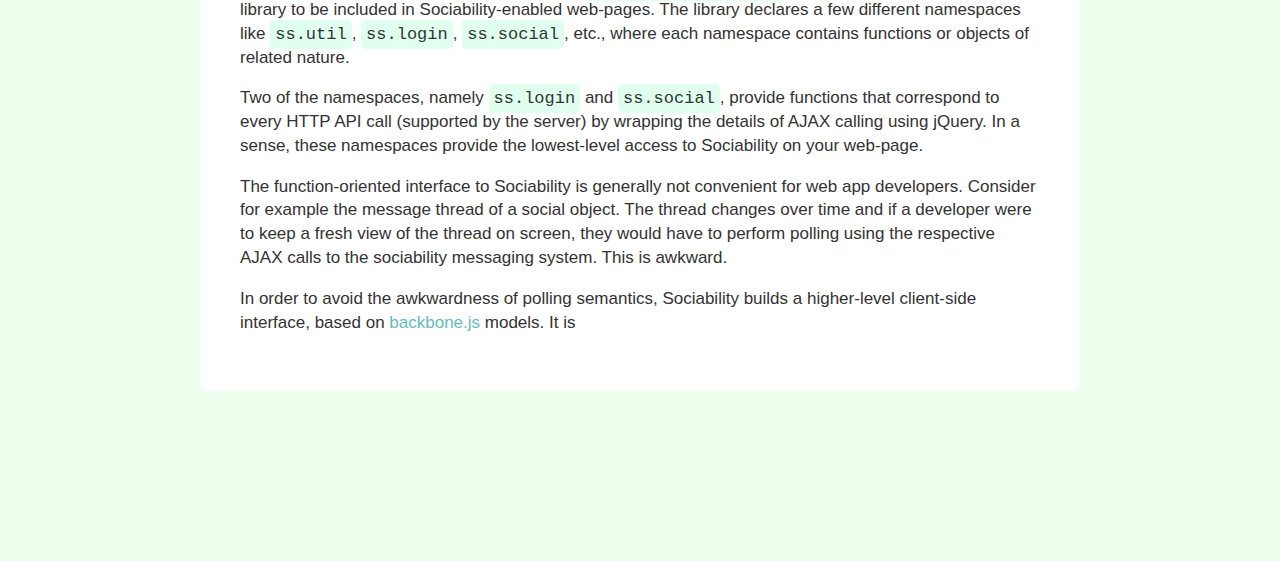
==== commit 42b6e4a0: "ok" ====
--- a/arch.html
+++ b/arch.html
@@ -183,6 +183,27 @@
 		of the HTTP response via a call to <code>r.SetInt</code>.
 
 		<h4>The client-side part</h4>
+		<p>The client-side is entirely contained in the file
+		<code>src/static/js/ss.js</code>. This is effectively a JavaScript library to be
+		included in Sociability-enabled web-pages. The library declares a few different
+		namespaces like <code>ss.util</code>, <code>ss.login</code>, <code>ss.social</code>,
+		etc., where each namespace contains functions or objects of related nature.</p>
+
+		<p>Two of the namespaces, namely <code>ss.login</code> and <code>ss.social</code>,
+		provide functions that correspond to every HTTP API call (supported by the server) 
+		by wrapping the details of AJAX calling using jQuery. In a sense, these namespaces
+		provide the lowest-level access to Sociability on your web-page.</p>
+
+		<p>The function-oriented interface to Sociability is generally not convenient for
+		web app developers. Consider for example the message thread of a social object. The
+		thread changes over time and if a developer were to keep a fresh view of the thread
+		on screen, they would have to perform polling using the respective AJAX calls to the
+		sociability messaging system. This is awkward.</p>
+
+		<p>In order to avoid the awkwardness of polling semantics, Sociability builds a
+		higher-level client-side interface, based on <a
+			href="http://documentcloud.github.com/backbone/">backbone.js</a> models.
+		It is
 	</div>
 </body>
 </html>
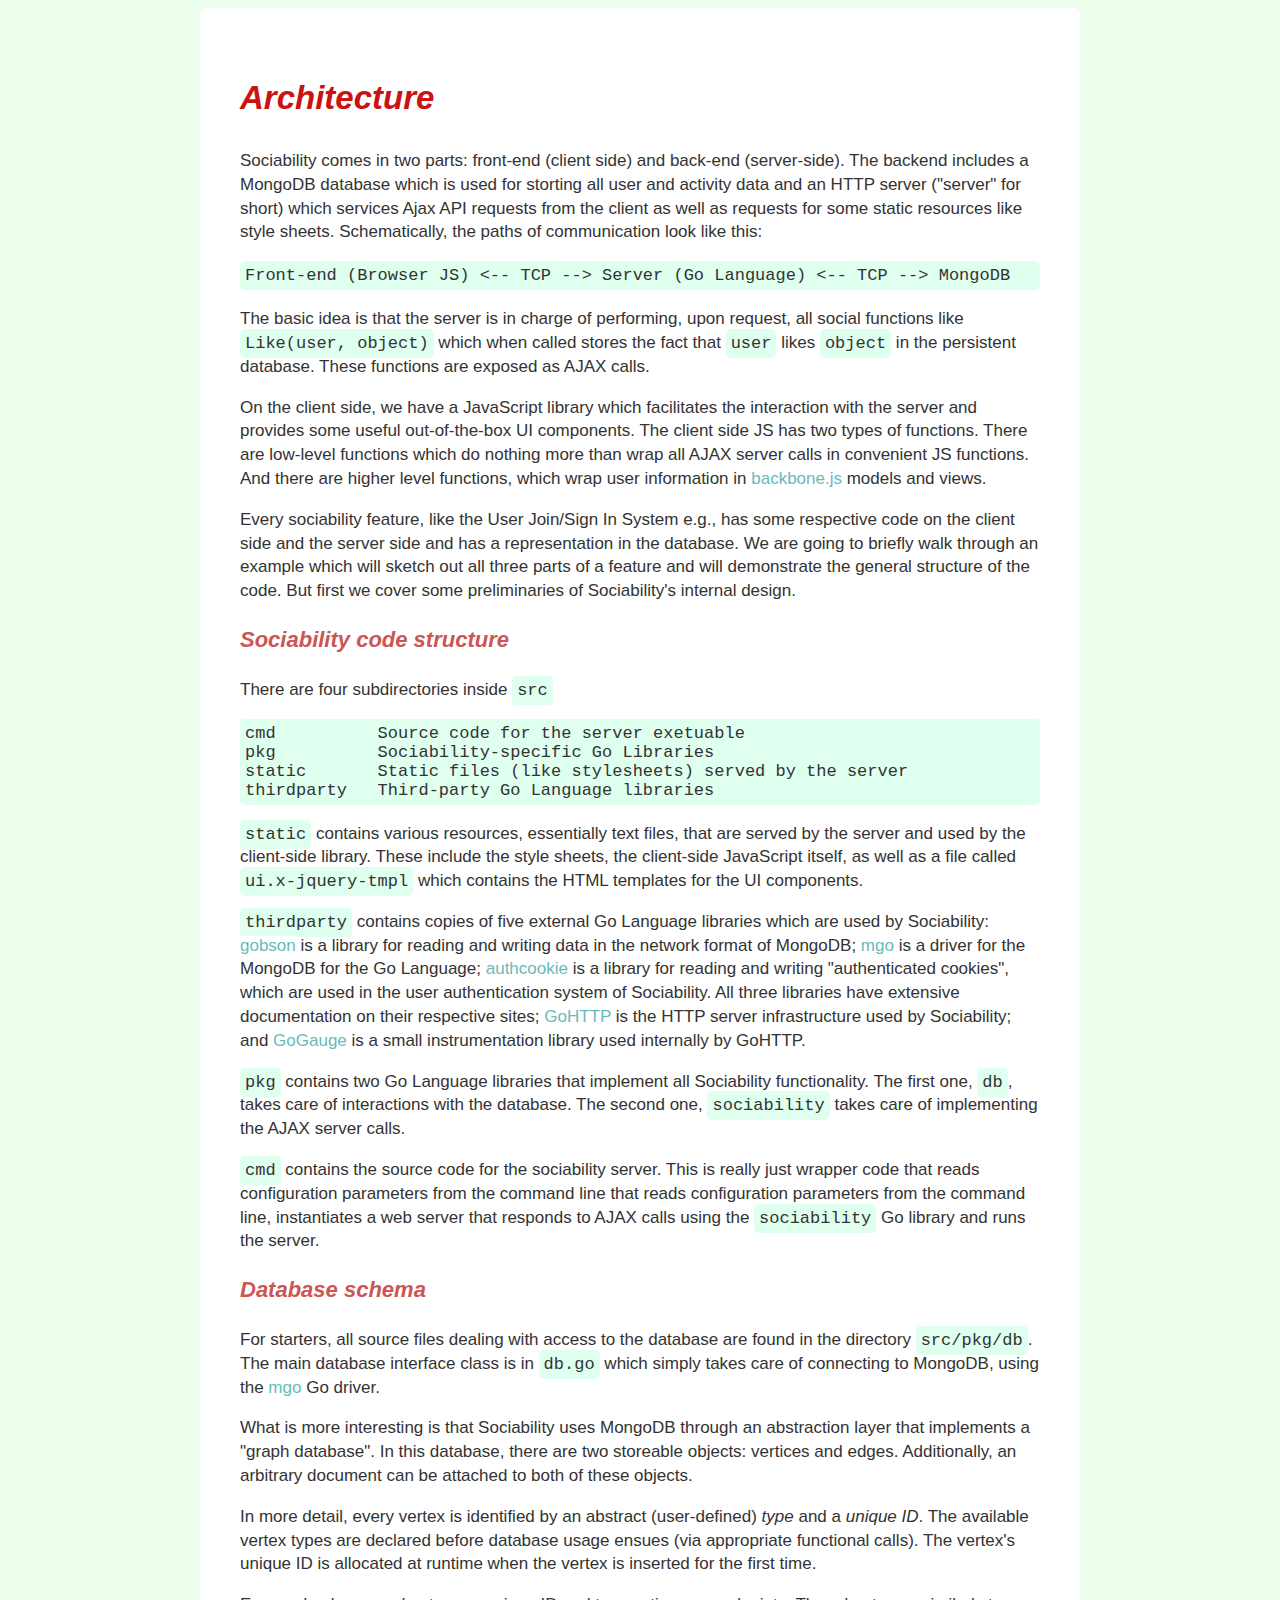
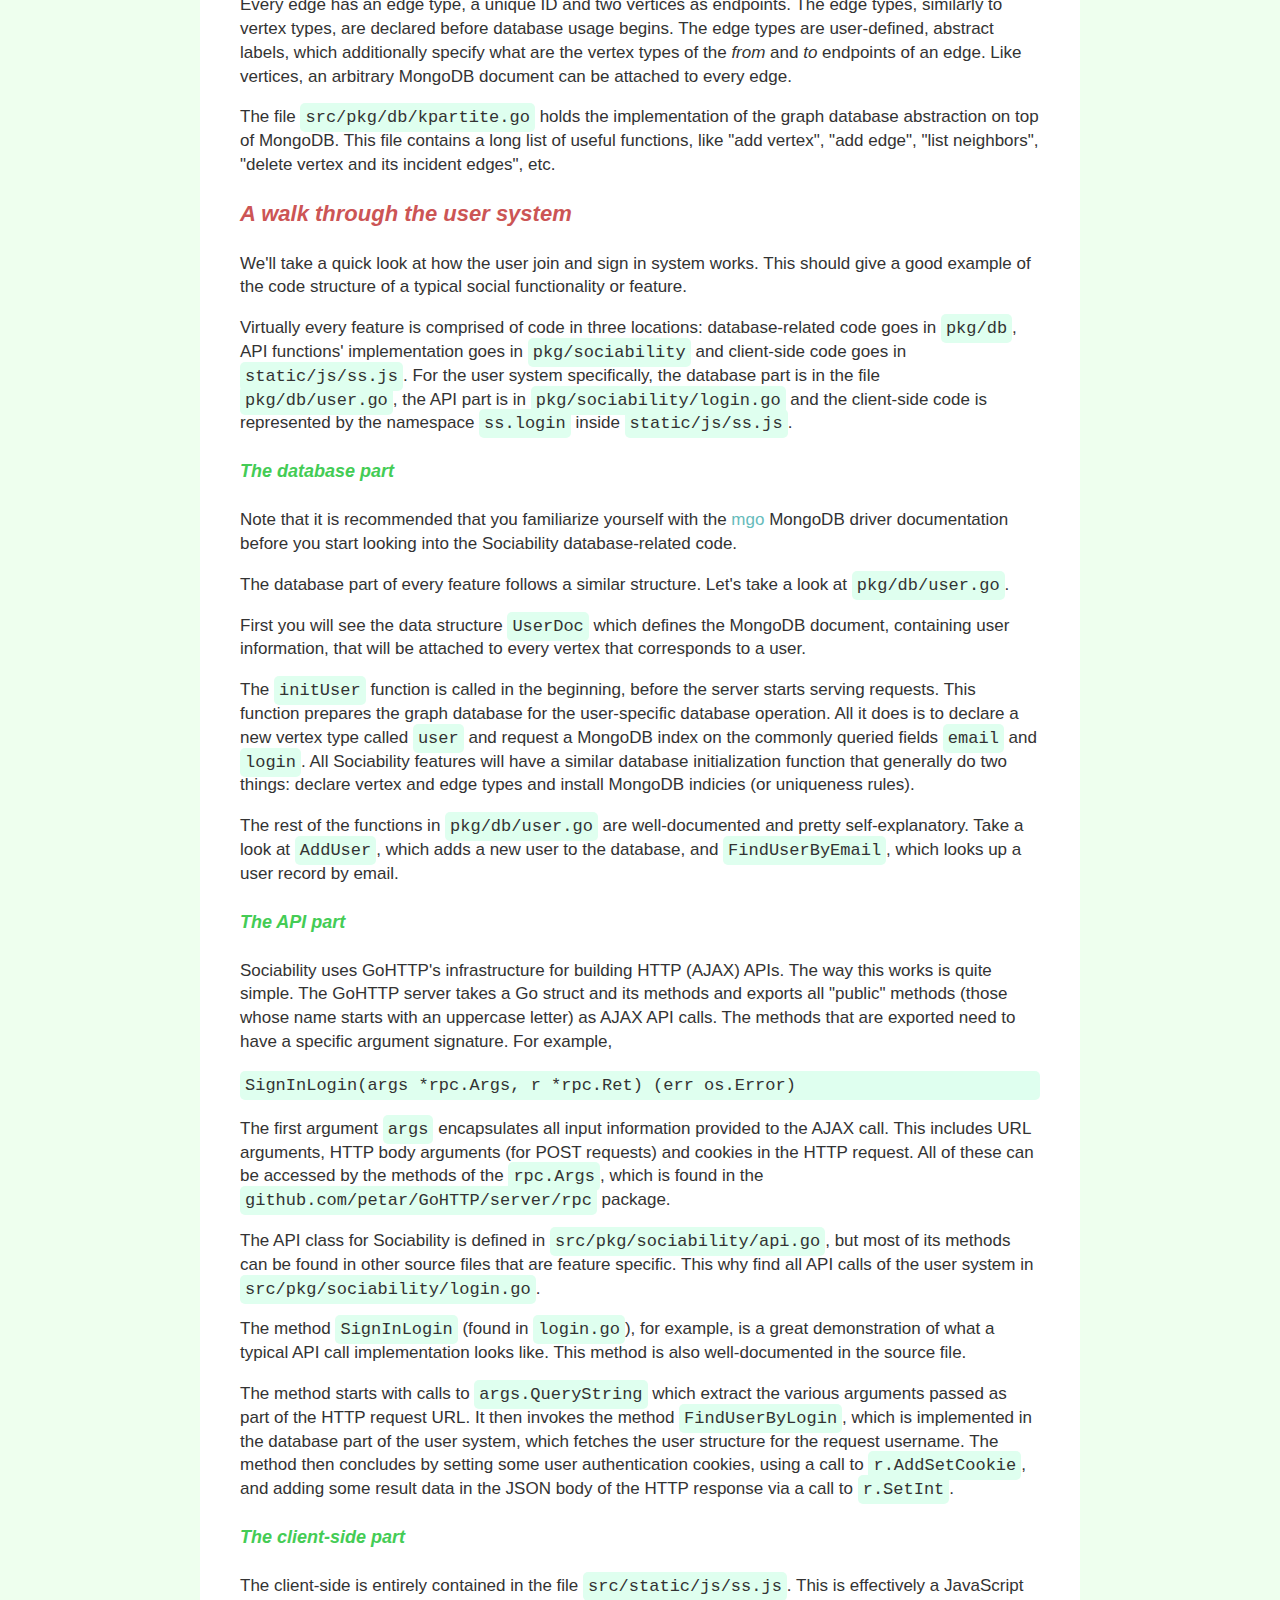
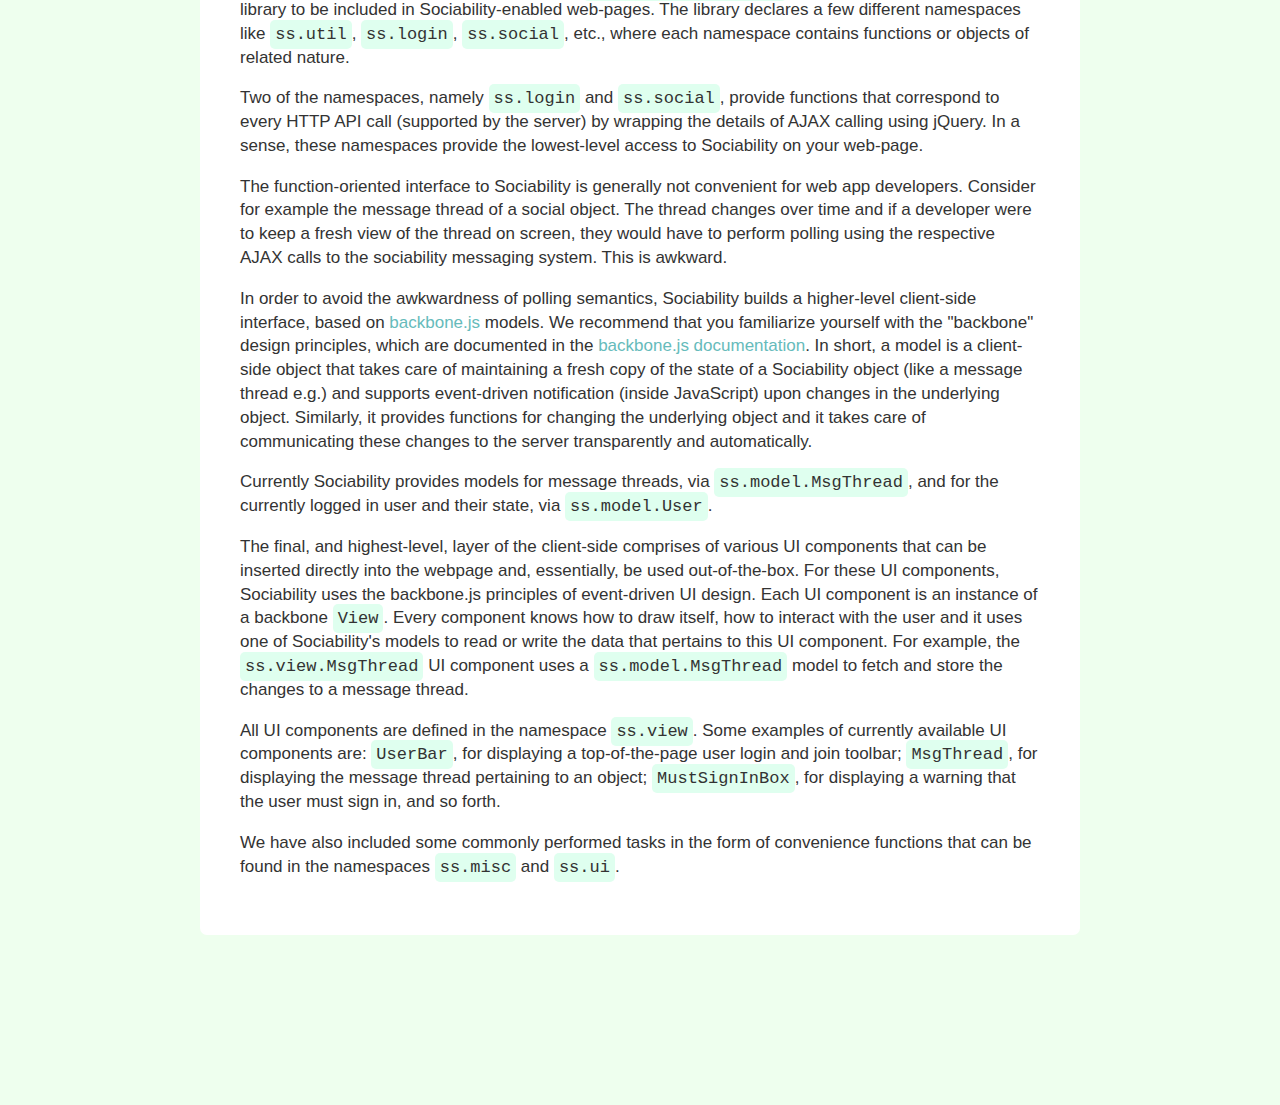
==== commit 3bc66215: "ok" ====
--- a/arch.html
+++ b/arch.html
@@ -203,7 +203,39 @@
 		<p>In order to avoid the awkwardness of polling semantics, Sociability builds a
 		higher-level client-side interface, based on <a
 			href="http://documentcloud.github.com/backbone/">backbone.js</a> models.
-		It is
+		We recommend that you familiarize yourself with the "backbone" design principles,
+		which are documented in the <a href="http://documentcloud.github.com/backbone/">backbone.js documentation</a>.
+		In short, a model is a client-side object that takes care of maintaining a fresh
+		copy of the state of a Sociability object (like a message thread e.g.) and supports
+		event-driven notification (inside JavaScript) upon changes in the underlying object.
+		Similarly, it provides functions for changing the underlying object and it takes
+		care of communicating these changes to the server transparently and automatically.
+		</p>
+
+		<p>Currently Sociability provides models for message threads, via
+		<code>ss.model.MsgThread</code>, and for the currently logged in user and their
+		state, via <code>ss.model.User</code>.</p>
+
+		<p>The final, and highest-level, layer of the client-side comprises of
+		various UI components that can be inserted directly into the webpage and,
+		essentially, be used out-of-the-box. For these UI components, Sociability uses
+		the backbone.js principles of event-driven UI design. Each UI component is
+		an instance of a backbone <code>View</code>. Every component knows how to draw
+		itself, how to interact with the user and it uses one of Sociability's models to read or write the data that
+		pertains to this UI component. For example, the <code>ss.view.MsgThread</code>
+		UI component uses a <code>ss.model.MsgThread</code> model to fetch and store the
+		changes to a message thread.</p>
+
+		<p>All UI components are defined in the namespace <code>ss.view</code>. Some
+		examples of currently available UI components are: <code>UserBar</code>, for
+		displaying a top-of-the-page user login and join toolbar; <code>MsgThread</code>,
+		for displaying the message thread pertaining to an object;
+		<code>MustSignInBox</code>, for displaying a warning that the user must sign in, and
+		so forth.</p>
+
+		<p>We have also included some commonly performed tasks in the form of convenience
+		functions that can be found in the namespaces <code>ss.misc</code> and
+		<code>ss.ui</code>.</p>
 	</div>
 </body>
 </html>
